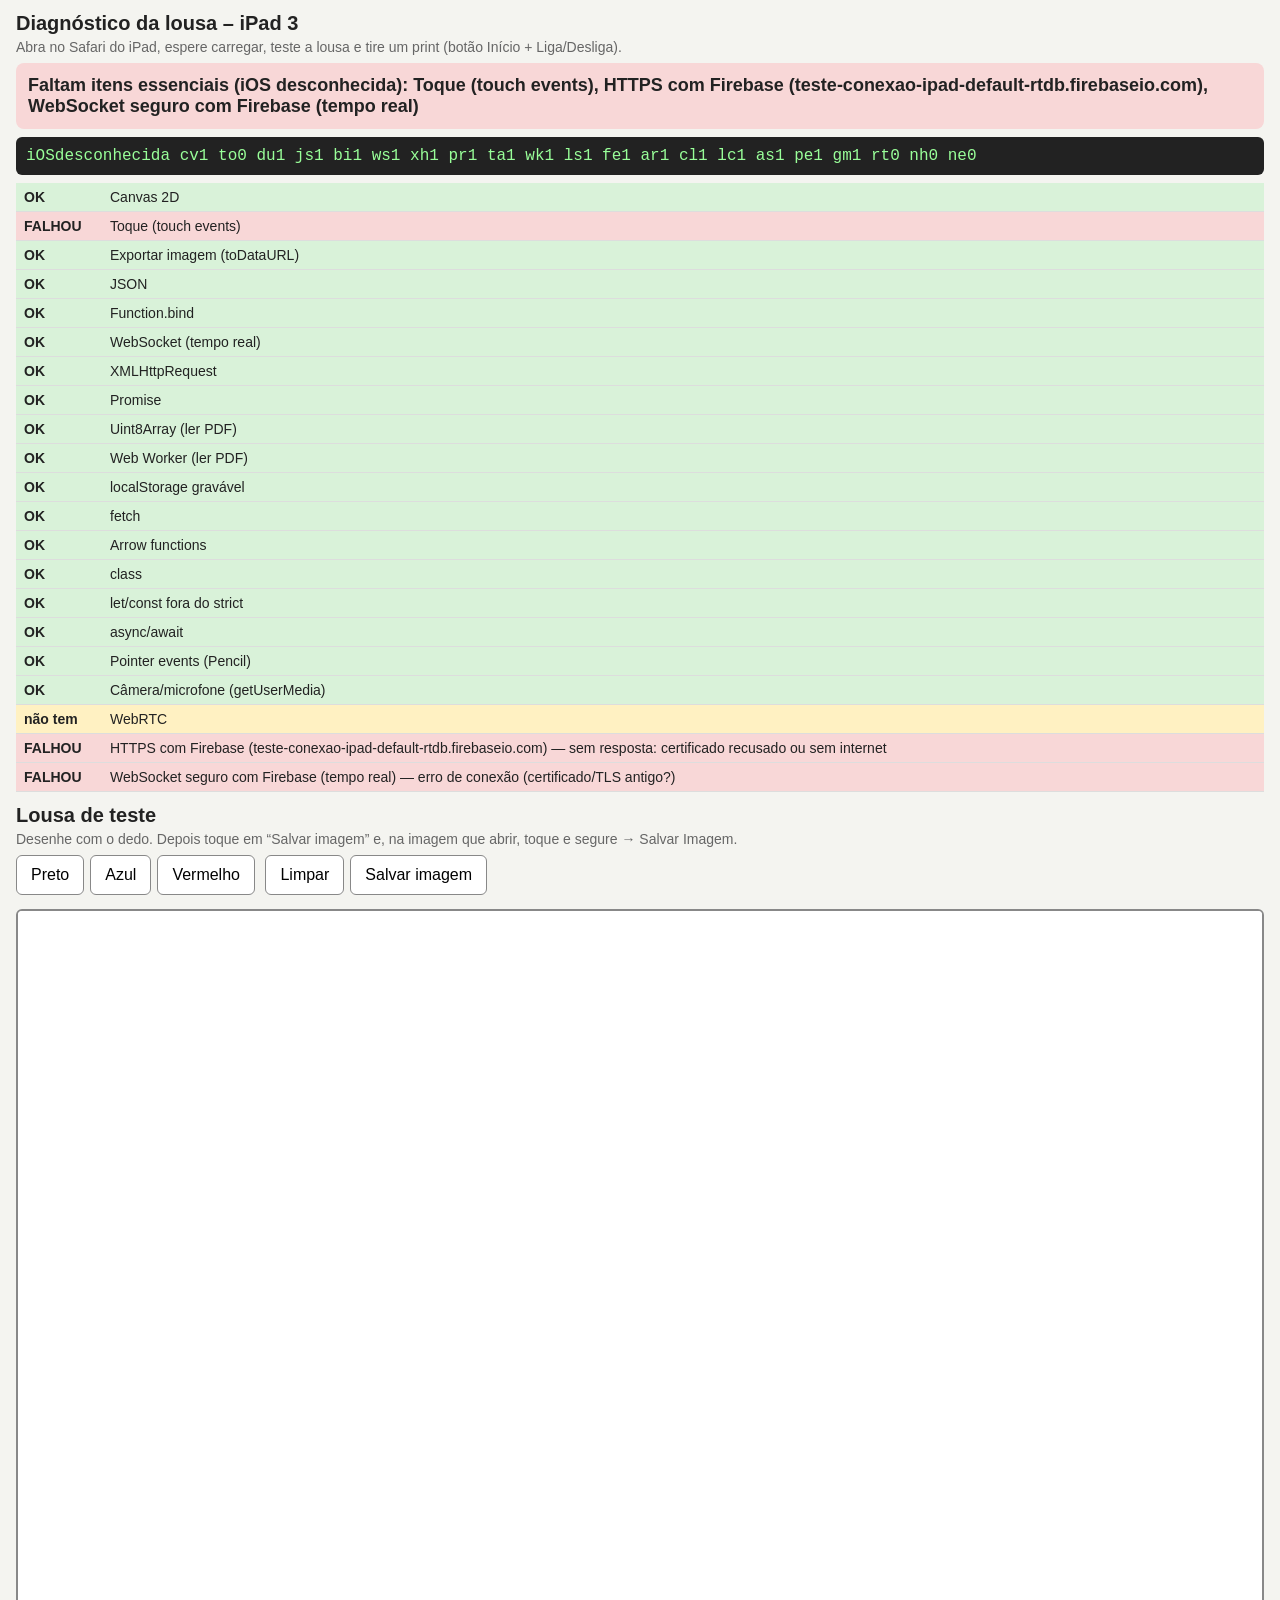
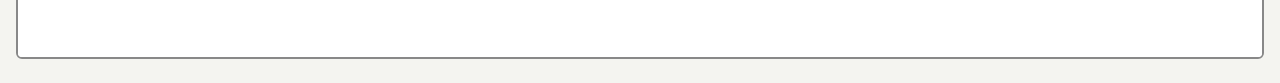
==== index.html @ f60aa885 "Add files via upload" ====
<!DOCTYPE html>
<html lang="pt-BR">
<head>
<meta charset="utf-8">
<meta name="viewport" content="width=device-width, initial-scale=1, maximum-scale=1, user-scalable=no">
<meta name="apple-mobile-web-app-capable" content="yes">
<title>Teste iPad 3</title>
<style>
  body { margin: 0; font-family: -apple-system, Helvetica, Arial, sans-serif; background: #f4f4f0; color: #222; }
  h1 { font-size: 20px; margin: 12px 16px 4px; }
  p.sub { margin: 0 16px 8px; color: #666; font-size: 14px; }
  #resumo { margin: 8px 16px; padding: 12px; border-radius: 8px; font-size: 18px; font-weight: bold; }
  .ok { background: #d9f2d9; } .falha { background: #f8d7d7; } .aviso { background: #fff1c2; }
  table { border-collapse: collapse; margin: 8px 16px; width: calc(100% - 32px); font-size: 14px; }
  td { padding: 6px 8px; border-bottom: 1px solid #ddd; vertical-align: top; }
  td.s { width: 70px; font-weight: bold; }
  #codigo { margin: 8px 16px; padding: 10px; background: #222; color: #9f9; font-family: Courier, monospace; font-size: 16px; word-wrap: break-word; border-radius: 6px; }
  .barra { margin: 8px 16px; }
  button { font-size: 16px; padding: 10px 14px; margin: 0 6px 6px 0; border: 1px solid #888; border-radius: 6px; background: #fff; }
  #lousa { display: block; margin: 0 16px 24px; background: #fff; border: 2px solid #888; border-radius: 6px; }
</style>
</head>
<body>
<h1>Diagnóstico da lousa – iPad 3</h1>
<p class="sub">Abra no Safari do iPad, espere carregar, teste a lousa e tire um print (botão Início + Liga/Desliga).</p>
<div id="resumo" class="aviso">Rodando testes… (se esta mensagem não mudar, o JavaScript falhou)</div>
<div id="codigo">-</div>
<table id="tabela"></table>

<h1>Lousa de teste</h1>
<p class="sub">Desenhe com o dedo. Depois toque em “Salvar imagem” e, na imagem que abrir, toque e segure → Salvar Imagem.</p>
<div class="barra">
  <button id="bPreto">Preto</button><button id="bAzul">Azul</button><button id="bVermelho">Vermelho</button>
  <button id="bLimpar">Limpar</button><button id="bSalvar">Salvar imagem</button>
</div>
<canvas id="lousa"></canvas>

<script>
/* ES5 apenas: Safari 9 (iOS 9.3.5) */
(function () {
  'use strict';
  var resultados = [];
  var tabela = document.getElementById('tabela');

  function registrar(id, nome, essencial, passou, detalhe) {
    resultados.push({ id: id, nome: nome, essencial: essencial, passou: passou });
    var tr = document.createElement('tr');
    tr.className = passou ? 'ok' : (essencial ? 'falha' : 'aviso');
    var a = document.createElement('td'); a.className = 's';
    a.appendChild(document.createTextNode(passou ? 'OK' : (essencial ? 'FALHOU' : 'não tem')));
    var b = document.createElement('td');
    b.appendChild(document.createTextNode(nome + (detalhe ? ' — ' + detalhe : '')));
    tr.appendChild(a); tr.appendChild(b); tabela.appendChild(tr);
  }

  function testar(id, nome, essencial, fn) {
    var passou = false, detalhe = '';
    try { var r = fn(); passou = !!r; if (typeof r === 'string') { detalhe = r; } }
    catch (e) { passou = false; detalhe = 'erro: ' + (e && e.message ? e.message : e); }
    registrar(id, nome, essencial, passou, detalhe);
  }

  function sintaxe(codigo) { return function () { /* jshint evil:true */ new Function(codigo); return true; }; }

  var ua = navigator.userAgent;
  var m = ua.match(/OS (\d+)_(\d+)/);
  var versaoIOS = m ? m[1] + '.' + m[2] : 'desconhecida';

  /* Essenciais para a lousa */
  testar('cv', 'Canvas 2D', true, function () { var c = document.createElement('canvas'); return !!(c.getContext && c.getContext('2d')); });
  testar('to', 'Toque (touch events)', true, function () { return 'ontouchstart' in window ? true : false; });
  testar('du', 'Exportar imagem (toDataURL)', true, function () { var c = document.createElement('canvas'); c.width = 2; c.height = 2; return c.toDataURL('image/png').indexOf('data:image/png') === 0; });
  testar('js', 'JSON', true, function () { return JSON.parse(JSON.stringify({ a: 1 })).a === 1; });
  testar('bi', 'Function.bind', true, function () { return typeof Function.prototype.bind === 'function'; });
  testar('ws', 'WebSocket (tempo real)', true, function () { return typeof WebSocket !== 'undefined'; });
  testar('xh', 'XMLHttpRequest', true, function () { return typeof XMLHttpRequest !== 'undefined'; });
  testar('pr', 'Promise', true, function () { return typeof Promise !== 'undefined'; });
  testar('ta', 'Uint8Array (ler PDF)', true, function () { return typeof Uint8Array !== 'undefined'; });
  testar('wk', 'Web Worker (ler PDF)', true, function () { return typeof Worker !== 'undefined'; });
  testar('ls', 'localStorage gravável', false, function () { localStorage.setItem('_t', '1'); localStorage.removeItem('_t'); return true; });

  /* Informativos: definem como o código tem que ser escrito */
  testar('fe', 'fetch', false, function () { return typeof fetch !== 'undefined'; });
  testar('ar', 'Arrow functions', false, sintaxe('var f = (x) => x;'));
  testar('cl', 'class', false, sintaxe('class A {}'));
  testar('lc', 'let/const fora do strict', false, sintaxe('let a = 1; const b = 2;'));
  testar('as', 'async/await', false, sintaxe('async function f() { await 1; }'));
  testar('pe', 'Pointer events (Pencil)', false, function () { return typeof window.PointerEvent !== 'undefined'; });
  testar('gm', 'Câmera/microfone (getUserMedia)', false, function () { return !!(navigator.mediaDevices && navigator.mediaDevices.getUserMedia); });
  testar('rt', 'WebRTC', false, function () { return typeof window.RTCPeerConnection !== 'undefined' || typeof window.webkitRTCPeerConnection !== 'undefined'; });

  /* Teste de rede real contra o Firebase: o iOS 9 pode recusar certificados atuais.
     Use ?db=nome-do-banco para testar o banco real. */
  var mdb = location.search.match(/[?&]db=([a-z0-9-]+)/);
  var hostFirebase = (mdb ? mdb[1] : 'teste-conexao-ipad-default-rtdb') + '.firebaseio.com';

  function testeHTTPS(fim) {
    var feito = false, xhr = new XMLHttpRequest();
    function concluir(ok, det) { if (feito) { return; } feito = true; registrar('nh', 'HTTPS com Firebase (' + hostFirebase + ')', true, ok, det); fim(); }
    xhr.onreadystatechange = function () {
      if (xhr.readyState === 4) {
        if (xhr.status > 0) { concluir(true, 'servidor respondeu (' + xhr.status + ')'); }
        else { concluir(false, 'sem resposta: certificado recusado ou sem internet'); }
      }
    };
    setTimeout(function () { try { xhr.abort(); } catch (e) {} concluir(false, 'tempo esgotado (10 s)'); }, 10000);
    try { xhr.open('GET', 'https://' + hostFirebase + '/.json', true); xhr.send(); }
    catch (e) { concluir(false, 'erro: ' + e.message); }
  }

  function testeWS(fim) {
    var feito = false, ws;
    function concluir(ok, det) { if (feito) { return; } feito = true; try { ws.close(); } catch (e) {} registrar('ne', 'WebSocket seguro com Firebase (tempo real)', true, ok, det); fim(); }
    try {
      ws = new WebSocket('wss://' + hostFirebase + '/.ws?v=5&ns=' + hostFirebase.split('.')[0]);
      ws.onopen = function () { concluir(true, 'conectou'); };
      ws.onmessage = function () { concluir(true, 'recebeu resposta'); };
      ws.onerror = function () { concluir(false, 'erro de conexão (certificado/TLS antigo?)'); };
      setTimeout(function () { concluir(false, 'tempo esgotado (10 s)'); }, 10000);
    } catch (e) { concluir(false, 'erro: ' + e.message); }
  }

  function testeRede(fim) { testeHTTPS(function () { testeWS(fim); }); }

  function finalizar() {
    var falhasEssenciais = [], bits = [];
    for (var i = 0; i < resultados.length; i++) {
      bits.push(resultados[i].id + (resultados[i].passou ? '1' : '0'));
      if (resultados[i].essencial && !resultados[i].passou) { falhasEssenciais.push(resultados[i].nome); }
    }
    var resumo = document.getElementById('resumo');
    if (falhasEssenciais.length === 0) {
      resumo.className = 'ok';
      resumo.innerHTML = '';
      resumo.appendChild(document.createTextNode('Tudo o que a lousa precisa funciona neste aparelho (iOS ' + versaoIOS + ').'));
    } else {
      resumo.className = 'falha';
      resumo.innerHTML = '';
      resumo.appendChild(document.createTextNode('Faltam itens essenciais (iOS ' + versaoIOS + '): ' + falhasEssenciais.join(', ')));
    }
    document.getElementById('codigo').innerHTML = '';
    document.getElementById('codigo').appendChild(document.createTextNode('iOS' + versaoIOS + ' ' + bits.join(' ')));
    window.__resultado = { ios: versaoIOS, resultados: resultados };
  }

  testeRede(finalizar);

  /* ---------- Lousa ---------- */
  var canvas = document.getElementById('lousa');
  var ctx = canvas.getContext('2d');
  var escala = window.devicePixelRatio || 1;
  var cor = '#111';
  var desenhando = false, ultimo = null;

  function dimensionar() {
    var largura = Math.max(200, (document.documentElement.clientWidth || window.innerWidth) - 36);
    var altura = Math.round(largura * 0.6);
    canvas.style.width = largura + 'px';
    canvas.style.height = altura + 'px';
    canvas.width = Math.round(largura * escala);
    canvas.height = Math.round(altura * escala);
    ctx.setTransform(escala, 0, 0, escala, 0, 0);
    limpar();
  }
  function limpar() {
    ctx.fillStyle = '#fff';
    ctx.fillRect(0, 0, canvas.width, canvas.height);
  }
  function ponto(clientX, clientY) {
    var r = canvas.getBoundingClientRect();
    return { x: clientX - r.left, y: clientY - r.top };
  }
  function tracar(p) {
    ctx.strokeStyle = cor; ctx.lineWidth = 3; ctx.lineCap = 'round'; ctx.lineJoin = 'round';
    ctx.beginPath(); ctx.moveTo(ultimo.x, ultimo.y); ctx.lineTo(p.x, p.y); ctx.stroke();
    ultimo = p;
  }

  canvas.addEventListener('touchstart', function (e) { e.preventDefault(); var t = e.changedTouches[0]; desenhando = true; ultimo = ponto(t.clientX, t.clientY); }, false);
  canvas.addEventListener('touchmove', function (e) { e.preventDefault(); if (!desenhando) { return; } var t = e.changedTouches[0]; tracar(ponto(t.clientX, t.clientY)); }, false);
  canvas.addEventListener('touchend', function (e) { e.preventDefault(); desenhando = false; }, false);
  canvas.addEventListener('mousedown', function (e) { desenhando = true; ultimo = ponto(e.clientX, e.clientY); }, false);
  canvas.addEventListener('mousemove', function (e) { if (desenhando) { tracar(ponto(e.clientX, e.clientY)); } }, false);
  window.addEventListener('mouseup', function () { desenhando = false; }, false);

  document.getElementById('bPreto').onclick = function () { cor = '#111'; };
  document.getElementById('bAzul').onclick = function () { cor = '#1a5fd0'; };
  document.getElementById('bVermelho').onclick = function () { cor = '#d0261a'; };
  document.getElementById('bLimpar').onclick = limpar;
  document.getElementById('bSalvar').onclick = function () {
    var url = canvas.toDataURL('image/png');
    var w = window.open('', '_blank');
    if (w) {
      w.document.write('<title>Anotação</title><p style="font:16px Helvetica">Toque e segure na imagem → Salvar Imagem</p><img src="' + url + '" style="max-width:100%;border:1px solid #888">');
      w.document.close();
    } else {
      alert('O Safari bloqueou a nova janela. Desative o bloqueio de pop-ups e tente de novo.');
    }
  };

  dimensionar();
})();
</script>
</body>
</html>
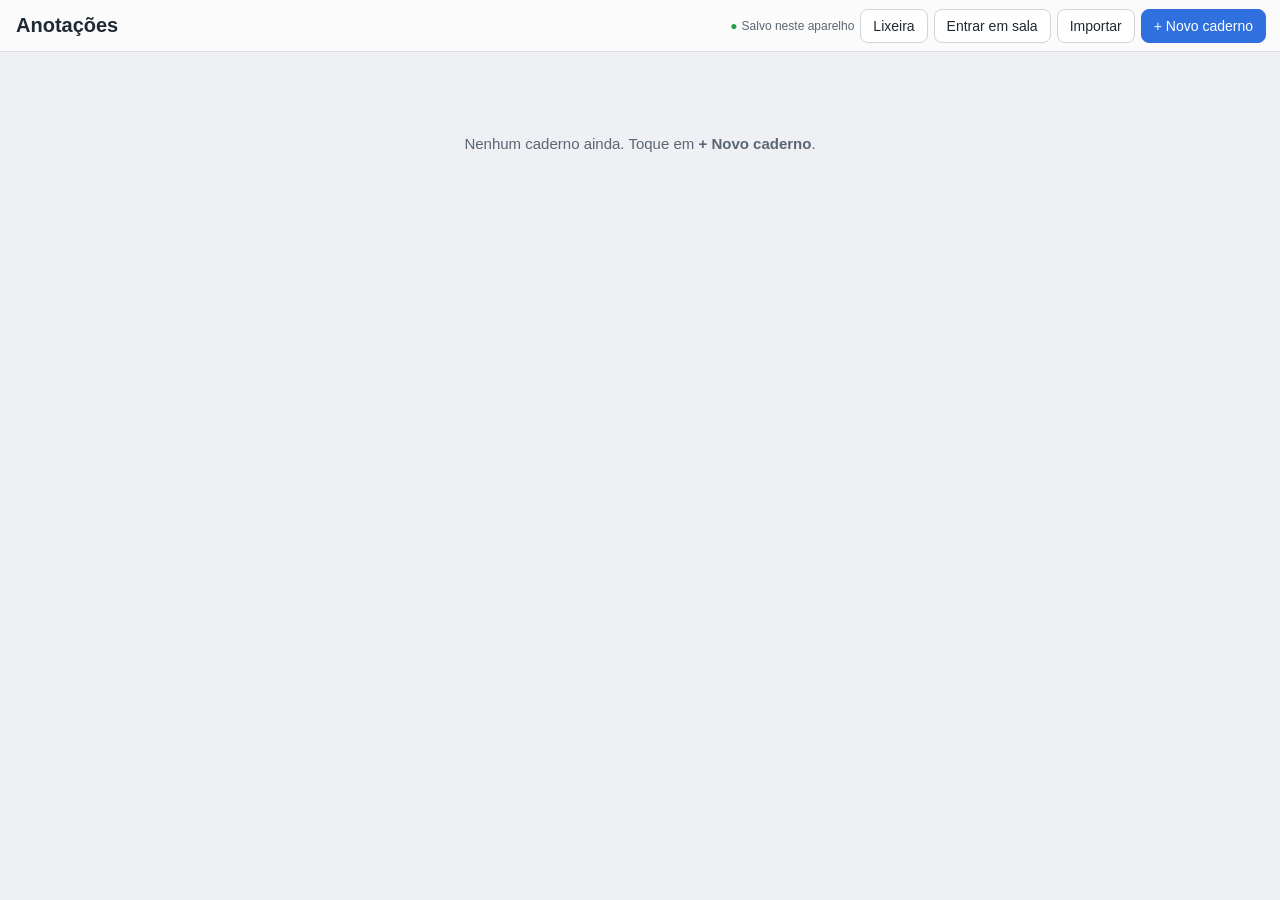
==== commit a82c741b: "Add files via upload" ====
--- a/index.html
+++ b/index.html
@@ -1,205 +1,139 @@
 <!DOCTYPE html>
-<html lang="pt-BR">
+<html manifest="notas.appcache">
 <head>
 <meta charset="utf-8">
+<title>Anotações</title>
 <meta name="viewport" content="width=device-width, initial-scale=1, maximum-scale=1, user-scalable=no">
 <meta name="apple-mobile-web-app-capable" content="yes">
-<title>Teste iPad 3</title>
-<style>
-  body { margin: 0; font-family: -apple-system, Helvetica, Arial, sans-serif; background: #f4f4f0; color: #222; }
-  h1 { font-size: 20px; margin: 12px 16px 4px; }
-  p.sub { margin: 0 16px 8px; color: #666; font-size: 14px; }
-  #resumo { margin: 8px 16px; padding: 12px; border-radius: 8px; font-size: 18px; font-weight: bold; }
-  .ok { background: #d9f2d9; } .falha { background: #f8d7d7; } .aviso { background: #fff1c2; }
-  table { border-collapse: collapse; margin: 8px 16px; width: calc(100% - 32px); font-size: 14px; }
-  td { padding: 6px 8px; border-bottom: 1px solid #ddd; vertical-align: top; }
-  td.s { width: 70px; font-weight: bold; }
-  #codigo { margin: 8px 16px; padding: 10px; background: #222; color: #9f9; font-family: Courier, monospace; font-size: 16px; word-wrap: break-word; border-radius: 6px; }
-  .barra { margin: 8px 16px; }
-  button { font-size: 16px; padding: 10px 14px; margin: 0 6px 6px 0; border: 1px solid #888; border-radius: 6px; background: #fff; }
-  #lousa { display: block; margin: 0 16px 24px; background: #fff; border: 2px solid #888; border-radius: 6px; }
-</style>
+<meta name="apple-mobile-web-app-title" content="Anotações">
+<meta name="apple-mobile-web-app-status-bar-style" content="default">
+<link rel="stylesheet" href="notas.css">
 </head>
 <body>
-<h1>Diagnóstico da lousa – iPad 3</h1>
-<p class="sub">Abra no Safari do iPad, espere carregar, teste a lousa e tire um print (botão Início + Liga/Desliga).</p>
-<div id="resumo" class="aviso">Rodando testes… (se esta mensagem não mudar, o JavaScript falhou)</div>
-<div id="codigo">-</div>
-<table id="tabela"></table>
 
-<h1>Lousa de teste</h1>
-<p class="sub">Desenhe com o dedo. Depois toque em “Salvar imagem” e, na imagem que abrir, toque e segure → Salvar Imagem.</p>
-<div class="barra">
-  <button id="bPreto">Preto</button><button id="bAzul">Azul</button><button id="bVermelho">Vermelho</button>
-  <button id="bLimpar">Limpar</button><button id="bSalvar">Salvar imagem</button>
-</div>
-<canvas id="lousa"></canvas>
+<!-- ============ Biblioteca de cadernos ============ -->
+<section id="biblioteca" class="tela">
+  <header class="barra">
+    <button id="b-pasta-voltar" class="botao" hidden>‹ Todas</button>
+    <h1 id="b-titulo">Anotações</h1>
+    <span class="espaco"></span>
+    <span id="offline-b" class="offline-info"></span>
+    <span id="status-b" class="status"></span>
+    <button id="b-lixeira" class="botao">Lixeira</button>
+    <button id="b-entrar" class="botao" title="Entrar no caderno de um colega com o código da sala">Entrar em sala</button>
+    <button id="b-importar" class="botao" title="PDF, slides, documentos ou imagens (iCloud Drive)">Importar</button>
+    <button id="b-novo" class="botao primario">+ Novo caderno</button>
+  </header>
+  <div id="lista" class="lista"></div>
+  <p id="vazio" class="vazio" hidden>Nenhum caderno ainda. Toque em <b>+ Novo caderno</b>.</p>
+  <input id="arquivo-imp" class="invisivel" type="file">
+</section>
 
-<script>
-/* ES5 apenas: Safari 9 (iOS 9.3.5) */
-(function () {
-  'use strict';
-  var resultados = [];
-  var tabela = document.getElementById('tabela');
+<!-- ============ Lixeira ============ -->
+<section id="lixeira" class="tela" hidden>
+  <header class="barra">
+    <button id="lix-voltar" class="botao">‹ Cadernos</button>
+    <h1>Lixeira</h1>
+    <span class="espaco"></span>
+    <button id="lix-esvaziar" class="botao perigo">Esvaziar</button>
+  </header>
+  <div id="lix-lista" class="lista"></div>
+  <p id="lix-vazia" class="vazio" hidden>A lixeira está vazia. O que você apagar fica aqui por 30 dias.</p>
+</section>
 
-  function registrar(id, nome, essencial, passou, detalhe) {
-    resultados.push({ id: id, nome: nome, essencial: essencial, passou: passou });
-    var tr = document.createElement('tr');
-    tr.className = passou ? 'ok' : (essencial ? 'falha' : 'aviso');
-    var a = document.createElement('td'); a.className = 's';
-    a.appendChild(document.createTextNode(passou ? 'OK' : (essencial ? 'FALHOU' : 'não tem')));
-    var b = document.createElement('td');
-    b.appendChild(document.createTextNode(nome + (detalhe ? ' — ' + detalhe : '')));
-    tr.appendChild(a); tr.appendChild(b); tabela.appendChild(tr);
-  }
+<!-- ============ Editor ============ -->
+<section id="editor" class="tela" hidden>
+  <header class="barra ferramentas">
+    <button id="e-voltar" class="botao" title="Cadernos">‹ Cadernos</button>
+    <span class="sep"></span>
+    <button class="ferr" data-f="caneta" title="Caneta">✎<small>Caneta</small></button>
+    <button class="ferr" data-f="marca" title="Marca-texto">▬<small>Marca</small></button>
+    <button class="ferr" data-f="borracha" title="Borracha">⌫<small>Borracha</small></button>
+    <button class="ferr" data-f="texto" title="Texto">T<small>Texto</small></button>
+    <button class="ferr" data-f="imagem" title="Imagem">▣<small>Imagem</small></button>
+    <button class="ferr" data-f="selecao" title="Selecionar: toque num item ou contorne vários">⬚<small>Selecionar</small></button>
+    <span class="sep"></span>
+    <span id="cores" class="cores"></span>
+    <span id="espessuras" class="espessuras"></span>
+    <span class="sep"></span>
+    <button id="e-desfazer" class="botao icone" title="Desfazer">↶</button>
+    <button id="e-refazer" class="botao icone" title="Refazer">↷</button>
+    <button id="e-colar" class="botao" title="Colar">Colar</button>
+    <span class="espaco"></span>
+    <span id="status-e" class="status"></span>
+  </header>
+  <div id="area" class="area">
+    <canvas id="c-base"></canvas>
+    <canvas id="c-vivo"></canvas>
+    <div id="selecao" class="selecao" hidden>
+      <div id="s-acoes" class="sel-acoes">
+        <button id="s-editar" class="botao pequeno">Editar</button>
+        <button id="s-endireitar" class="botao pequeno primario">Endireitar</button>
+        <button id="s-recortar" class="botao pequeno">Recortar</button>
+        <button id="s-copiar" class="botao pequeno">Copiar</button>
+        <button id="s-apagar" class="botao pequeno perigo">Apagar</button>
+      </div>
+      <div id="s-alca" class="alca"></div>
+    </div>
+    <div id="pulso" class="pulso" hidden><div id="pulso-alca" class="pulso-alca"></div><span>Apoie a mão aqui</span></div>
+    <div id="caixa-texto" class="caixa-texto" hidden>
+      <textarea id="t-texto" placeholder="Digite aqui"></textarea>
+      <div class="t-acoes">
+        <select id="t-fonte" class="botao pequeno t-fonte" title="Fonte"></select>
+        <button id="t-menor" class="botao pequeno">A−</button>
+        <button id="t-maior" class="botao pequeno">A+</button>
+        <button id="t-ok" class="botao pequeno primario">OK</button>
+      </div>
+    </div>
+  </div>
+  <footer class="barra rodape">
+    <button id="p-ant" class="botao icone">◀</button>
+    <button id="p-num" class="botao p-num" title="Ver todas as páginas">1 / 1</button>
+    <button id="p-prox" class="botao icone">▶</button>
+    <span class="sep"></span>
+    <button id="p-nova" class="botao">+ Página</button>
+    <button id="p-fundo" class="botao">Fundo: Pautado</button>
+    <button id="p-apagar" class="botao perigo" title="Apagar página">Apagar</button>
+    <button id="p-pulso" class="botao" title="Proteção de pulso">✋ Pulso</button>
+    <span class="sep"></span>
+    <button id="e-menos" class="botao icone" title="Diminuir zoom">−</button>
+    <button id="e-mais" class="botao icone" title="Aumentar zoom">+</button>
+    <button id="e-ajustar" class="botao icone" title="Página inteira / largura da tela">⤢</button>
+    <span class="espaco"></span>
+    <span id="dica" class="dica">Segure a caneta parada: vira forma</span>
+    <button id="e-sala" class="botao pequeno sala" hidden title="Código da sala e quem está nela"></button>
+    <button id="e-importar" class="botao" title="Imagem, PDF ou slides (iCloud Drive)">Importar</button>
+    <button id="e-exportar" class="botao" title="Exportar PDF">PDF</button>
+  </footer>
+  <!-- miniaturas das páginas -->
+  <div id="miniaturas" class="miniaturas" hidden>
+    <header class="barra">
+      <h1>Páginas</h1>
+      <span class="dica">Toque para abrir · segure e arraste para mudar a ordem · ⋯ para mais</span>
+      <span class="espaco"></span>
+      <button id="m-fechar" class="botao primario">Pronto</button>
+    </header>
+    <div id="m-grade" class="lista m-grade"></div>
+  </div>
+  <input id="arquivo-img" class="invisivel" type="file" accept="image/*">
+  <input id="arquivo-imp-e" class="invisivel" type="file">
+</section>
 
-  function testar(id, nome, essencial, fn) {
-    var passou = false, detalhe = '';
-    try { var r = fn(); passou = !!r; if (typeof r === 'string') { detalhe = r; } }
-    catch (e) { passou = false; detalhe = 'erro: ' + (e && e.message ? e.message : e); }
-    registrar(id, nome, essencial, passou, detalhe);
-  }
+<!-- ============ Páginas para salvar (iPad antigo, sem o PC) ============ -->
+<section id="salvos" class="tela salvos" hidden>
+  <header class="barra">
+    <button id="salvos-fechar" class="botao primario">‹ Voltar</button>
+    <h1 id="salvos-titulo">Caderno</h1>
+  </header>
+  <p class="salvos-dica">Toque e segure em cada página → <b>Salvar Imagem</b>. Elas vão para o app Fotos (e para o iCloud, se as Fotos do iCloud estiverem ligadas).</p>
+  <div id="salvos-lista" class="salvos-lista"></div>
+</section>
+<!-- ============ Avisos ============ -->
+<div id="grade-cores" class="grade-cores" hidden></div>
+<div id="aviso" class="aviso" hidden></div>
+<div id="modal" class="modal" hidden><div class="modal-caixa"><p id="modal-texto"></p><div id="modal-acoes" class="modal-acoes"></div></div></div>
 
-  function sintaxe(codigo) { return function () { /* jshint evil:true */ new Function(codigo); return true; }; }
-
-  var ua = navigator.userAgent;
-  var m = ua.match(/OS (\d+)_(\d+)/);
-  var versaoIOS = m ? m[1] + '.' + m[2] : 'desconhecida';
-
-  /* Essenciais para a lousa */
-  testar('cv', 'Canvas 2D', true, function () { var c = document.createElement('canvas'); return !!(c.getContext && c.getContext('2d')); });
-  testar('to', 'Toque (touch events)', true, function () { return 'ontouchstart' in window ? true : false; });
-  testar('du', 'Exportar imagem (toDataURL)', true, function () { var c = document.createElement('canvas'); c.width = 2; c.height = 2; return c.toDataURL('image/png').indexOf('data:image/png') === 0; });
-  testar('js', 'JSON', true, function () { return JSON.parse(JSON.stringify({ a: 1 })).a === 1; });
-  testar('bi', 'Function.bind', true, function () { return typeof Function.prototype.bind === 'function'; });
-  testar('ws', 'WebSocket (tempo real)', true, function () { return typeof WebSocket !== 'undefined'; });
-  testar('xh', 'XMLHttpRequest', true, function () { return typeof XMLHttpRequest !== 'undefined'; });
-  testar('pr', 'Promise', true, function () { return typeof Promise !== 'undefined'; });
-  testar('ta', 'Uint8Array (ler PDF)', true, function () { return typeof Uint8Array !== 'undefined'; });
-  testar('wk', 'Web Worker (ler PDF)', true, function () { return typeof Worker !== 'undefined'; });
-  testar('ls', 'localStorage gravável', false, function () { localStorage.setItem('_t', '1'); localStorage.removeItem('_t'); return true; });
-
-  /* Informativos: definem como o código tem que ser escrito */
-  testar('fe', 'fetch', false, function () { return typeof fetch !== 'undefined'; });
-  testar('ar', 'Arrow functions', false, sintaxe('var f = (x) => x;'));
-  testar('cl', 'class', false, sintaxe('class A {}'));
-  testar('lc', 'let/const fora do strict', false, sintaxe('let a = 1; const b = 2;'));
-  testar('as', 'async/await', false, sintaxe('async function f() { await 1; }'));
-  testar('pe', 'Pointer events (Pencil)', false, function () { return typeof window.PointerEvent !== 'undefined'; });
-  testar('gm', 'Câmera/microfone (getUserMedia)', false, function () { return !!(navigator.mediaDevices && navigator.mediaDevices.getUserMedia); });
-  testar('rt', 'WebRTC', false, function () { return typeof window.RTCPeerConnection !== 'undefined' || typeof window.webkitRTCPeerConnection !== 'undefined'; });
-
-  /* Teste de rede real contra o Firebase: o iOS 9 pode recusar certificados atuais.
-     Use ?db=nome-do-banco para testar o banco real. */
-  var mdb = location.search.match(/[?&]db=([a-z0-9-]+)/);
-  var hostFirebase = (mdb ? mdb[1] : 'teste-conexao-ipad-default-rtdb') + '.firebaseio.com';
-
-  function testeHTTPS(fim) {
-    var feito = false, xhr = new XMLHttpRequest();
-    function concluir(ok, det) { if (feito) { return; } feito = true; registrar('nh', 'HTTPS com Firebase (' + hostFirebase + ')', true, ok, det); fim(); }
-    xhr.onreadystatechange = function () {
-      if (xhr.readyState === 4) {
-        if (xhr.status > 0) { concluir(true, 'servidor respondeu (' + xhr.status + ')'); }
-        else { concluir(false, 'sem resposta: certificado recusado ou sem internet'); }
-      }
-    };
-    setTimeout(function () { try { xhr.abort(); } catch (e) {} concluir(false, 'tempo esgotado (10 s)'); }, 10000);
-    try { xhr.open('GET', 'https://' + hostFirebase + '/.json', true); xhr.send(); }
-    catch (e) { concluir(false, 'erro: ' + e.message); }
-  }
-
-  function testeWS(fim) {
-    var feito = false, ws;
-    function concluir(ok, det) { if (feito) { return; } feito = true; try { ws.close(); } catch (e) {} registrar('ne', 'WebSocket seguro com Firebase (tempo real)', true, ok, det); fim(); }
-    try {
-      ws = new WebSocket('wss://' + hostFirebase + '/.ws?v=5&ns=' + hostFirebase.split('.')[0]);
-      ws.onopen = function () { concluir(true, 'conectou'); };
-      ws.onmessage = function () { concluir(true, 'recebeu resposta'); };
-      ws.onerror = function () { concluir(false, 'erro de conexão (certificado/TLS antigo?)'); };
-      setTimeout(function () { concluir(false, 'tempo esgotado (10 s)'); }, 10000);
-    } catch (e) { concluir(false, 'erro: ' + e.message); }
-  }
-
-  function testeRede(fim) { testeHTTPS(function () { testeWS(fim); }); }
-
-  function finalizar() {
-    var falhasEssenciais = [], bits = [];
-    for (var i = 0; i < resultados.length; i++) {
-      bits.push(resultados[i].id + (resultados[i].passou ? '1' : '0'));
-      if (resultados[i].essencial && !resultados[i].passou) { falhasEssenciais.push(resultados[i].nome); }
-    }
-    var resumo = document.getElementById('resumo');
-    if (falhasEssenciais.length === 0) {
-      resumo.className = 'ok';
-      resumo.innerHTML = '';
-      resumo.appendChild(document.createTextNode('Tudo o que a lousa precisa funciona neste aparelho (iOS ' + versaoIOS + ').'));
-    } else {
-      resumo.className = 'falha';
-      resumo.innerHTML = '';
-      resumo.appendChild(document.createTextNode('Faltam itens essenciais (iOS ' + versaoIOS + '): ' + falhasEssenciais.join(', ')));
-    }
-    document.getElementById('codigo').innerHTML = '';
-    document.getElementById('codigo').appendChild(document.createTextNode('iOS' + versaoIOS + ' ' + bits.join(' ')));
-    window.__resultado = { ios: versaoIOS, resultados: resultados };
-  }
-
-  testeRede(finalizar);
-
-  /* ---------- Lousa ---------- */
-  var canvas = document.getElementById('lousa');
-  var ctx = canvas.getContext('2d');
-  var escala = window.devicePixelRatio || 1;
-  var cor = '#111';
-  var desenhando = false, ultimo = null;
-
-  function dimensionar() {
-    var largura = Math.max(200, (document.documentElement.clientWidth || window.innerWidth) - 36);
-    var altura = Math.round(largura * 0.6);
-    canvas.style.width = largura + 'px';
-    canvas.style.height = altura + 'px';
-    canvas.width = Math.round(largura * escala);
-    canvas.height = Math.round(altura * escala);
-    ctx.setTransform(escala, 0, 0, escala, 0, 0);
-    limpar();
-  }
-  function limpar() {
-    ctx.fillStyle = '#fff';
-    ctx.fillRect(0, 0, canvas.width, canvas.height);
-  }
-  function ponto(clientX, clientY) {
-    var r = canvas.getBoundingClientRect();
-    return { x: clientX - r.left, y: clientY - r.top };
-  }
-  function tracar(p) {
-    ctx.strokeStyle = cor; ctx.lineWidth = 3; ctx.lineCap = 'round'; ctx.lineJoin = 'round';
-    ctx.beginPath(); ctx.moveTo(ultimo.x, ultimo.y); ctx.lineTo(p.x, p.y); ctx.stroke();
-    ultimo = p;
-  }
-
-  canvas.addEventListener('touchstart', function (e) { e.preventDefault(); var t = e.changedTouches[0]; desenhando = true; ultimo = ponto(t.clientX, t.clientY); }, false);
-  canvas.addEventListener('touchmove', function (e) { e.preventDefault(); if (!desenhando) { return; } var t = e.changedTouches[0]; tracar(ponto(t.clientX, t.clientY)); }, false);
-  canvas.addEventListener('touchend', function (e) { e.preventDefault(); desenhando = false; }, false);
-  canvas.addEventListener('mousedown', function (e) { desenhando = true; ultimo = ponto(e.clientX, e.clientY); }, false);
-  canvas.addEventListener('mousemove', function (e) { if (desenhando) { tracar(ponto(e.clientX, e.clientY)); } }, false);
-  window.addEventListener('mouseup', function () { desenhando = false; }, false);
-
-  document.getElementById('bPreto').onclick = function () { cor = '#111'; };
-  document.getElementById('bAzul').onclick = function () { cor = '#1a5fd0'; };
-  document.getElementById('bVermelho').onclick = function () { cor = '#d0261a'; };
-  document.getElementById('bLimpar').onclick = limpar;
-  document.getElementById('bSalvar').onclick = function () {
-    var url = canvas.toDataURL('image/png');
-    var w = window.open('', '_blank');
-    if (w) {
-      w.document.write('<title>Anotação</title><p style="font:16px Helvetica">Toque e segure na imagem → Salvar Imagem</p><img src="' + url + '" style="max-width:100%;border:1px solid #888">');
-      w.document.close();
-    } else {
-      alert('O Safari bloqueou a nova janela. Desative o bloqueio de pop-ups e tente de novo.');
-    }
-  };
-
-  dimensionar();
-})();
-</script>
+<script src="notas-geo.js"></script>
+<script src="notas.js"></script>
 </body>
 </html>
--- a/notas.css
+++ b/notas.css
@@ -0,0 +1,204 @@
+/* Anotações — Safari iOS 9 (sem flex-gap, sem variáveis CSS) */
+/* fontes do texto (SIL Open Font License, ver fontes/LICENCA-*.txt) */
+@font-face { font-family: 'an-caveat'; src: url(fontes/caveat.woff) format('woff'); }
+@font-face { font-family: 'an-patrick-hand'; src: url(fontes/patrick-hand.woff) format('woff'); }
+@font-face { font-family: 'an-kalam'; src: url(fontes/kalam.woff) format('woff'); }
+@font-face { font-family: 'an-permanent-marker'; src: url(fontes/permanent-marker.woff) format('woff'); }
+@font-face { font-family: 'an-lora'; src: url(fontes/lora.woff) format('woff'); }
+@font-face { font-family: 'an-courier-prime'; src: url(fontes/courier-prime.woff) format('woff'); }
+* { box-sizing: border-box; -webkit-tap-highlight-color: rgba(0,0,0,0); }
+html, body { margin: 0; padding: 0; height: 100%; background: #eef0f3; color: #1f2933;
+  font-family: -apple-system, "Helvetica Neue", Helvetica, Arial, sans-serif; font-size: 15px;
+  -webkit-user-select: none; user-select: none; -webkit-text-size-adjust: 100%; }
+[hidden] { display: none !important; }
+/* campo de arquivo: invisível, mas não oculto (o iOS 9 não abre o seletor de um campo display:none) */
+.invisivel { position: absolute; left: -2000px; top: 0; width: 1px; height: 1px; opacity: 0; }
+.tela { position: absolute; top: 0; left: 0; right: 0; bottom: 0; }
+
+/* barras */
+.barra { display: -webkit-flex; display: flex; -webkit-align-items: center; align-items: center;
+  padding: 6px 8px; background: #fbfbfc; border-bottom: 1px solid #d8dde3; min-height: 52px; }
+.barra > * { margin-right: 6px; }
+.barra h1 { font-size: 20px; margin: 0 8px; font-weight: 600; }
+.espaco { -webkit-flex: 1; flex: 1; }
+.sep { width: 1px; height: 30px; background: #d8dde3; margin: 0 6px; }
+.rodape { position: absolute; left: 0; right: 0; bottom: 0; border-top: 1px solid #d8dde3; border-bottom: 0; }
+
+.botao { font: inherit; font-size: 14px; padding: 8px 12px; border: 1px solid #cfd6de; border-radius: 8px;
+  background: #fff; color: #1f2933; cursor: pointer; white-space: nowrap; }
+.botao:active { background: #e8edf3; }
+.botao.primario { background: #2f6fde; border-color: #2f6fde; color: #fff; }
+.botao.perigo { color: #c0392b; }
+.botao.icone { min-width: 40px; font-size: 18px; padding: 5px 8px; }
+.botao.pequeno { padding: 5px 9px; font-size: 13px; }
+.botao[disabled] { opacity: .4; }
+
+.ferr { font: inherit; width: 54px; height: 44px; border: 1px solid transparent; border-radius: 8px;
+  background: transparent; font-size: 19px; line-height: 20px; color: #1f2933; padding: 2px 0; cursor: pointer; }
+.ferr small { display: block; font-size: 10px; color: #5b6673; }
+.ferr.ativo { background: #e3ecfb; border-color: #9fbcef; }
+
+.cores span, .espessuras span { display: inline-block; vertical-align: middle; margin-right: 5px; cursor: pointer; }
+.cores span { width: 26px; height: 26px; border-radius: 50%; border: 2px solid #fff; box-shadow: 0 0 0 1px #c3cad3; }
+.cores span.ativo { box-shadow: 0 0 0 2px #2f6fde; }
+.espessuras span { width: 30px; height: 30px; border-radius: 6px; position: relative; }
+.espessuras span i { position: absolute; left: 6px; right: 6px; top: 50%; background: #1f2933; border-radius: 4px; }
+.espessuras span.ativo { background: #e3ecfb; }
+
+.status { font-size: 12px; color: #5b6673; white-space: nowrap; }
+.status:before { content: "●"; margin-right: 4px; }
+.status.ok:before { color: #2a9d4b; }
+.status.pendente:before { color: #e08a00; }
+.status.offline:before { color: #9aa5b1; }
+
+/* biblioteca */
+.lista { position: absolute; top: 53px; left: 0; right: 0; bottom: 0; overflow-y: auto;
+  -webkit-overflow-scrolling: touch; padding: 18px; }
+.cartao { display: inline-block; vertical-align: top; width: 200px; margin: 0 14px 18px 0; cursor: pointer; }
+.capa { height: 150px; border-radius: 10px; background: #fff; border: 1px solid #d8dde3;
+  box-shadow: 0 1px 3px rgba(0,0,0,.06); position: relative; overflow: hidden; }
+.capa i { position: absolute; left: 0; top: 0; bottom: 0; width: 14px; }
+.capa b { position: absolute; left: 26px; right: 10px; top: 16px; font-size: 17px; font-weight: 600;
+  word-wrap: break-word; color: #1f2933; }
+.cartao .info { font-size: 12px; color: #5b6673; margin: 6px 2px 0; }
+.cartao .mais { float: right; padding: 0 6px; font-size: 18px; line-height: 14px; color: #5b6673; }
+.vazio { position: absolute; top: 120px; left: 0; right: 0; text-align: center; color: #5b6673; }
+
+/* editor */
+.ferramentas { overflow-x: auto; -webkit-overflow-scrolling: touch; }
+.area { position: absolute; top: 53px; left: 0; right: 0; bottom: 53px; overflow: hidden; background: #e4e7eb; }
+.area canvas { position: absolute; left: 0; top: 0; -webkit-transform-origin: 0 0; transform-origin: 0 0; }
+.selecao { position: absolute; border: 2px dashed #2f6fde; background: rgba(47,111,222,.06); }
+.sel-acoes { position: absolute; left: -2px; top: -40px; white-space: nowrap; }
+.sel-acoes .botao { margin-right: 4px; box-shadow: 0 1px 3px rgba(0,0,0,.15); }
+.selecao.acoes-embaixo .sel-acoes { top: auto; bottom: -48px; }
+.alca { position: absolute; right: -14px; bottom: -14px; width: 26px; height: 26px; border-radius: 50%;
+  background: #2f6fde; border: 3px solid #fff; box-shadow: 0 1px 3px rgba(0,0,0,.3); }
+.caixa-texto { position: absolute; }
+.caixa-texto textarea { display: block; width: 100%; min-height: 60px; border: 2px solid #2f6fde; border-radius: 4px;
+  background: rgba(255,255,255,.95); font-family: inherit; line-height: 1.3; padding: 2px 4px; resize: none;
+  -webkit-user-select: text; user-select: text; color: #1f2933; }
+.t-acoes { margin-top: 4px; white-space: nowrap; }
+.t-acoes .botao { margin-right: 4px; }
+.t-fonte { font-size: 15px; height: 30px; padding: 2px 6px; vertical-align: middle; }
+.p-num { min-width: 60px; text-align: center; font-variant-numeric: tabular-nums; }
+.dica { font-size: 12px; color: #7b8794; }
+
+/* avisos */
+.aviso { position: fixed; left: 50%; top: 64px; -webkit-transform: translateX(-50%); transform: translateX(-50%);
+  background: #1f2933; color: #fff; padding: 9px 16px; border-radius: 8px; font-size: 14px; z-index: 50; max-width: 90%; }
+.modal { position: fixed; left: 0; top: 0; right: 0; bottom: 0; background: rgba(15,23,32,.35); z-index: 60; }
+.modal-caixa { position: absolute; left: 50%; top: 30%; width: 340px; margin-left: -170px; background: #fff;
+  border-radius: 12px; padding: 18px; box-shadow: 0 8px 30px rgba(0,0,0,.25); }
+.modal-caixa p { margin: 0 0 14px; line-height: 1.4; }
+.modal-acoes { text-align: right; }
+.modal-acoes .botao, .modal-acoes a.botao { margin-left: 6px; text-decoration: none; display: inline-block; }
+
+/* barra de ferramentas: nada encolhe nem quebra; se não couber, rola para o lado */
+.barra > * { -webkit-flex-shrink: 0; flex-shrink: 0; }
+.cores, .espessuras { display: inline-block; white-space: nowrap; }
+@media (max-width: 900px) {
+  .ferramentas .status { font-size: 0; }
+  .ferramentas .status:before { font-size: 16px; margin: 0; }
+  .ferr { width: 40px; }
+  .ferr small { display: none; }
+  .cores span { width: 23px; height: 23px; margin-right: 3px; }
+  .espessuras span { width: 26px; margin-right: 2px; }
+  .sep { margin: 0 3px; }
+  .rodape > * { margin-right: 4px; }
+  .rodape .botao { padding: 7px 8px; }
+  .rodape .botao.icone { min-width: 34px; }
+  .p-num { min-width: 46px; }
+}
+/* a dica só aparece se sobrar espaço; o rodapé rola para o lado se não couber */
+@media (max-width: 1180px) { .dica { display: none; } }
+.rodape { overflow-x: auto; -webkit-overflow-scrolling: touch; }
+
+.offline-info { font-size: 12px; color: #5b6673; white-space: nowrap; }
+.offline-info.ok { color: #2a9d4b; }
+.offline-info.erro { color: #c0392b; }
+
+/* proteção de pulso: faixa em pé (direita/esquerda) ou deitada (embaixo) */
+.pulso { position: absolute; background: rgba(90,104,122,.16); border: 0 solid rgba(90,104,122,.45); z-index: 3; }
+.pulso-baixo { left: 0; right: 0; bottom: 0; border-top-width: 2px; }
+.pulso-direita { top: 0; bottom: 0; right: 0; border-left-width: 2px; }
+.pulso-esquerda { top: 0; bottom: 0; left: 0; border-right-width: 2px; }
+.pulso span { position: absolute; left: 50%; top: 50%; width: 200px; margin: -9px 0 0 -100px; text-align: center;
+  font-size: 14px; color: #5b6673; }
+.pulso-direita span, .pulso-esquerda span { -webkit-transform: rotate(-90deg); transform: rotate(-90deg); }
+.pulso-alca { position: absolute; border-radius: 13px; background: #fff; border: 1px solid #b7c0cb;
+  box-shadow: 0 1px 3px rgba(0,0,0,.15); }
+.pulso-baixo .pulso-alca { left: 50%; top: -14px; width: 90px; height: 26px; margin-left: -45px; }
+.pulso-direita .pulso-alca { top: 50%; left: -14px; width: 26px; height: 90px; margin-top: -45px; }
+.pulso-esquerda .pulso-alca { top: 50%; right: -14px; width: 26px; height: 90px; margin-top: -45px; }
+.pulso-alca:after { content: ""; position: absolute; border-radius: 2px; background: #8a96a3; }
+.pulso-baixo .pulso-alca:after { left: 30px; right: 30px; top: 11px; height: 3px; }
+.pulso-direita .pulso-alca:after, .pulso-esquerda .pulso-alca:after { top: 30px; bottom: 30px; left: 11px; width: 3px; }
+.botao.ligado { background: #e3ecfb; border-color: #9fbcef; color: #1f4fa3; }
+
+/* lixeira */
+.lix-linha { display: -webkit-flex; display: flex; -webkit-align-items: center; align-items: center; background: #fff;
+  border: 1px solid #d8dde3; border-radius: 10px; padding: 10px 12px; margin-bottom: 10px; }
+.lix-linha .botao { margin-left: 8px; -webkit-flex-shrink: 0; flex-shrink: 0; }
+.lix-texto { -webkit-flex: 1; flex: 1; min-width: 0; }
+.lix-texto b { display: block; font-weight: 600; overflow: hidden; text-overflow: ellipsis; white-space: nowrap; }
+.lix-texto small { color: #5b6673; font-size: 12px; }
+
+/* pastas */
+.capa.pasta { background: #f6f1e3; border-color: #e3d6b0; }
+.capa.pasta b { left: 16px; top: 52px; }
+.capa.pasta:before { content: ""; position: absolute; left: 16px; top: 16px; width: 44px; height: 28px;
+  border-radius: 3px 6px 6px 6px; background: #e8b84a; }
+.capa.pasta:after { content: ""; position: absolute; left: 16px; top: 11px; width: 20px; height: 8px;
+  border-radius: 3px 3px 0 0; background: #e8b84a; }
+
+/* miniaturas das páginas */
+.miniaturas { position: absolute; left: 0; top: 0; right: 0; bottom: 0; background: #eef0f3; z-index: 20; }
+.m-grade { padding: 16px 12px 40px; }
+.m-item { -webkit-touch-callout: none; display: inline-block; vertical-align: top; width: 168px; margin: 0 10px 16px 0; position: relative;
+  border-radius: 6px; padding: 4px; border: 3px solid transparent; }
+.m-item canvas { display: block; width: 100%; background: #fff; box-shadow: 0 1px 3px rgba(0,0,0,.18); }
+.m-item.atual { border-color: #2f6fde; }
+.m-item.arrastando { opacity: .85; z-index: 5; box-shadow: 0 8px 24px rgba(0,0,0,.3); background: #fff; }
+.m-item.alvo:before { content: ""; position: absolute; left: -9px; top: 0; bottom: 0; width: 4px; border-radius: 2px; background: #2f6fde; }
+.m-item.alvo-fim:before { left: auto; right: -11px; }
+.m-rodape { font-size: 13px; color: #5b6673; margin-top: 6px; text-align: center; position: relative; }
+.m-rodape .mais { position: absolute; right: 0; top: -4px; padding: 2px 8px; font-size: 18px; color: #1f2933; }
+.m-nova { height: 120px; border: 2px dashed #b7c0cb; border-radius: 6px; color: #5b6673; font-size: 15px;
+  display: -webkit-flex; display: flex; -webkit-align-items: center; align-items: center;
+  -webkit-justify-content: center; justify-content: center; }
+
+/* mais cores */
+.cores .mais-cores { width: 26px; height: 26px; border-radius: 50%; border: 2px dashed #9aa5b1; box-shadow: none;
+  text-align: center; line-height: 21px; font-size: 18px; color: #5b6673; background: #fff; }
+.grade-cores { position: fixed; z-index: 40; width: 254px; padding: 10px 6px 4px 10px; background: #fff; border-radius: 12px;
+  box-shadow: 0 6px 24px rgba(0,0,0,.22); border: 1px solid #d8dde3; }
+.grade-cores span { display: inline-block; width: 32px; height: 32px; border-radius: 50%; margin: 0 6px 6px 0; cursor: pointer;
+  border: 2px solid #fff; }
+.grade-cores span.ativo { box-shadow: 0 0 0 2px #2f6fde; }
+@media (max-width: 900px) { .cores .mais-cores { width: 23px; height: 23px; line-height: 18px; } }
+/* barra de cima compacta: só a bolinha do status (o texto aparece na tela de cadernos) */
+@media (max-width: 1100px) {
+  .ferramentas .status { font-size: 0; }
+  .ferramentas .status:before { font-size: 16px; margin: 0; }
+  .ferr { width: 48px; }
+  .ferramentas .sep { margin: 0 4px; }
+}
+@media (max-width: 900px) {
+  .ferr { width: 36px; }
+  .ferramentas .sep { margin: 0 2px; }
+  .ferramentas > * { margin-right: 3px; }
+  .espessuras span { width: 24px; }
+  #e-colar { padding: 8px 7px; }
+}
+
+/* salas compartilhadas */
+.tag-sala { display: inline-block; margin-left: 6px; padding: 1px 6px; border-radius: 9px; background: #e3ecfb;
+  color: #1e4fae; font-size: 11px; font-weight: 600; }
+.botao.sala { background: #e3ecfb; border-color: #9fbcef; color: #1e4fae; font-weight: 600; }
+.salvos { background: #eef0f3; z-index: 30; overflow-y: auto; -webkit-overflow-scrolling: touch; }
+.salvos-dica { margin: 12px 16px; color: #5b6673; -webkit-user-select: text; }
+.salvos-lista img { display: block; max-width: 96%; margin: 0 auto 16px; background: #fff; border: 1px solid #c3cad3;
+  -webkit-touch-callout: default; -webkit-user-select: auto; }
+.modal-caixa p { white-space: pre-line; -webkit-user-select: text; user-select: text; }
+@media (max-width: 1100px) { .rodape .botao { padding: 8px 9px; } .rodape > * { margin-right: 4px; } }
